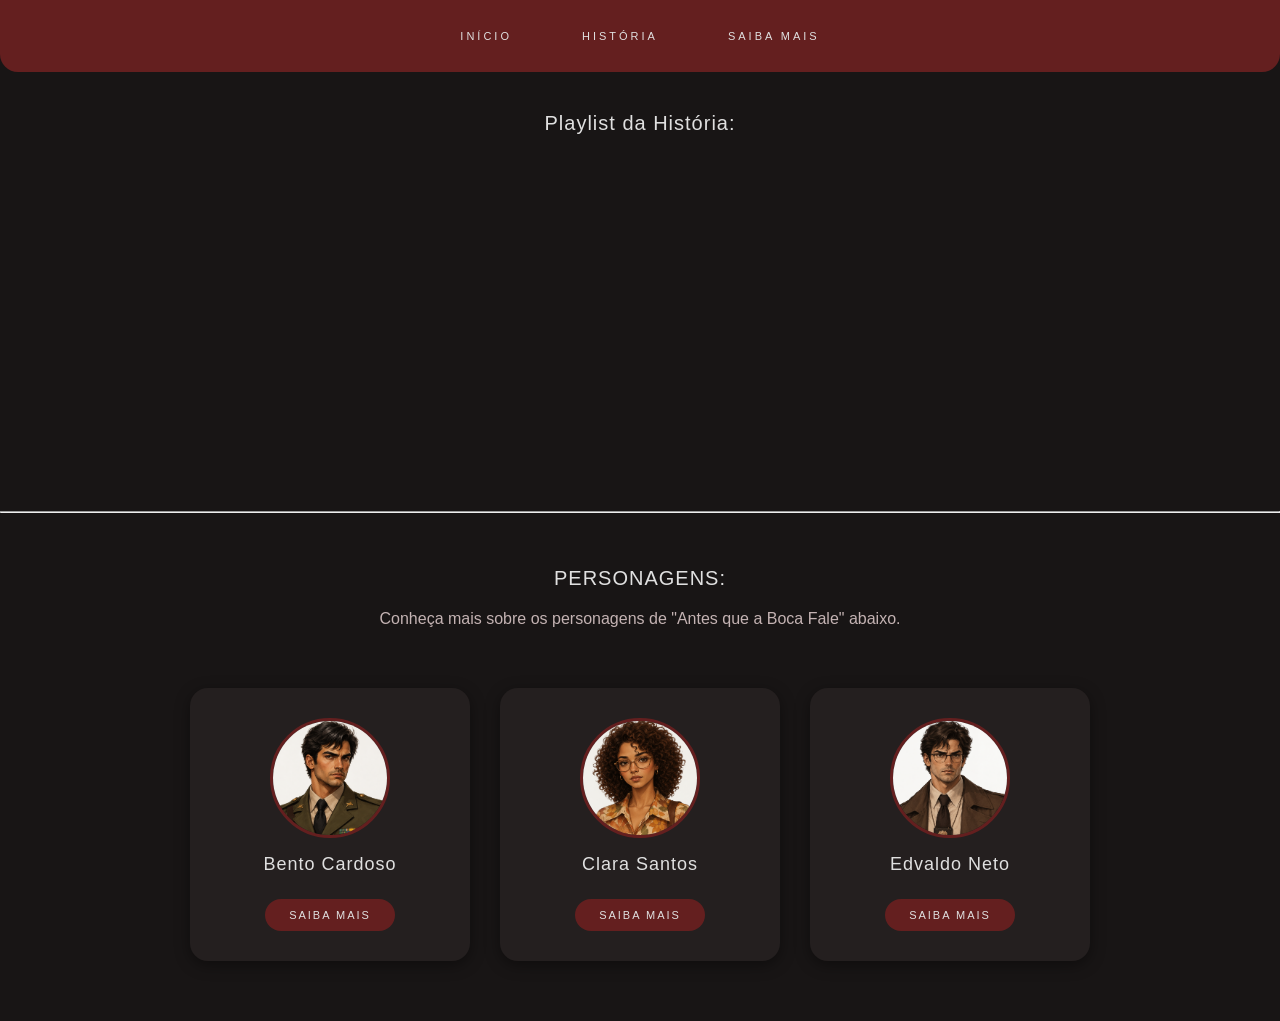
==== index.html @ 031d1386 "pagina inicial e personagens" ====
<!DOCTYPE html>
<html lang="pt-br">

<head>
    <meta charset="UTF-8">
    <meta name="viewport" content="width=device-width, initial-scale=1.0">
    <title>Literatura Digital</title>
    <link rel="stylesheet" href="style.css">
</head>

<body>

    <header class="cabecalho">
        <nav>
            <ul class="menu">
                <li><a class="botao-nav" href="#">Início</a></li>
                <li><a class="botao-nav" href="#">História</a></li>
                <li><a class="botao-nav" href="saiba-mais">Saiba Mais</a></li>
            </ul>
        </nav>
    </header>

    <main class="playlist">
        <h1>Playlist da História:</h1>
        <iframe data-testid="embed-iframe" style="border-radius:12px"
            src="https://open.spotify.com/embed/playlist/1zv61Zt51IT7pCYoa7rVtX?utm_source=generator&si=7d6cbf060c034e33"
            width="100%" height="352" frameBorder="0" allowfullscreen=""
            allow="autoplay; clipboard-write; encrypted-media; fullscreen; picture-in-picture" loading="lazy"></iframe>
    </main>

    <hr>
    <br>
    <br>
        <br>
        <h1>PERSONAGENS: </h1>
        <p class="subtitulo">Conheça mais sobre os personagens de "Antes que a Boca Fale" abaixo.</p>
        <div class="container-cards">


            <!-- CARD 1 -->
            <div class="card-personagem">
                <img src="imagens/bento-foto.png" alt="Bento" class="foto-personagem">
                <h2>Bento Cardoso</h2>
                <a href="#detalhes-p2" class="botao-expande">Saiba Mais</a>
            </div>

            <div id="detalhes-p2" class="modal-sobreposicao">
                <div class="modal-conteudo">
                    <a href="#" class="botao-fechar">&times;</a>
                    <img src="imagens/bento-foto.png" alt="Bento" class="foto-modal">
                    <h3>Bento Cardoso - PRINCIPAL SUSPEITO</h3>
                    <p>Detalhes e história do segundo personagem aqui.</p>
                </div>
            </div>

            <!-- CARD 2 -->
            <div class="card-personagem">
                <img src="imagens/clara.png" alt="Clara" class="foto-personagem">
                <h2>Clara Santos</h2>
                <a href="#detalhes-p1" class="botao-expande">Saiba Mais</a>
            </div>

            <div id="detalhes-p1" class="modal-sobreposicao">
                <div class="modal-conteudo">
                    <a href="#" class="botao-fechar">&times;</a>
                    <img src="imagens/clara.png" alt="Clara" class="foto-modal">
                    <h3>Clara Santos - DESAPARECIDA</h3>
                    <p>Detalhes e história do primeiro personagem aqui.</p>
                </div>
            </div>

            <!-- CARD 3 -->
            <div class="card-personagem">
                <img src="imagens/edvaldo.png" alt="Edvaldo" class="foto-personagem">
                <h2>Edvaldo Neto</h2>
                <a href="#detalhes-p3" class="botao-expande">Saiba Mais</a>
            </div>

            <div id="detalhes-p3" class="modal-sobreposicao">
                <div class="modal-conteudo">
                    <a href="#" class="botao-fechar">&times;</a>
                    <img src="imagens/edvaldo.png" alt="Edvaldo" class="foto-modal">
                    <h3>Edvaldo Neto - INVESTIGADOR</h3>
                    <p>Detalhes e história do terceiro personagem aqui.</p>
                </div>
            </div>

        </div>
  





</body>

</html>
---- style.css ----
html{
    scroll-behavior: smooth;
}



* {
    margin: 0;
    padding: 0;
    box-sizing: border-box;
}

body {
    background-color: #181515;
    font-family: Arial, sans-serif;
}

.cabecalho {
    background-color: #641f1f;
    padding: 20px;
    display: flex;
    justify-content: center;
    border-bottom-left-radius: 18px;
    border-bottom-right-radius: 18px;
}

.menu {
    display: flex;
    list-style: none;
    padding: 0;
    margin: 0;
    gap: 20px;
}

.botao-nav {
    font-family: -apple-system, BlinkMacSystemFont, "Segoe UI", Roboto, Helvetica, Arial, sans-serif;
    text-transform: uppercase;
    font-size: 11px;
    font-weight: 400;
    letter-spacing: 3px;
    display: inline-block;
    color: #e0e0e0;
    text-decoration: none;
    padding: 10px 25px;
    background: none;
    transition: color 0.3s ease;
}

.botao-nav:hover {
    color: #c4b3b3;
}

.playlist {
    width: 100%;
    max-width: 800px;
    margin: 40px auto 0 auto;
    text-align: center;
    padding: 0 20px;
}

h1 {
    color: #e0e0e0;
    font-family: -apple-system, BlinkMacSystemFont, "Segoe UI", Roboto, sans-serif;
    font-size: 20px;
    margin-bottom: 20px;
    font-weight: 400;
    letter-spacing: 1px;
    text-align: center;
}

.container-cards {
    display: flex;
    justify-content: center;
    align-items: center;
    flex-wrap: wrap;
    gap: 30px;
    padding: 60px 20px;
    width: 100%;
    max-width: 1200px;
    margin: 0 auto;
}

.card-personagem {
    background-color: #241f1f;
    width: 100%;
    max-width: 280px;
    border-radius: 18px;
    padding: 30px 20px;
    display: flex;
    flex-direction: column;
    align-items: center;
    box-shadow: 0 4px 15px rgba(0, 0, 0, 0.4);
}

.foto-personagem {
    width: 120px;
    height: 120px;
    border-radius: 50%;
    object-fit: cover;
    border: 3px solid #641f1f;
    margin-bottom: 16px;
}

.card-personagem h2 {
    color: #e0e0e0;
    font-family: -apple-system, BlinkMacSystemFont, "Segoe UI", Roboto, sans-serif;
    font-size: 18px;
    font-weight: 500;
    letter-spacing: 1px;
    margin-bottom: 24px;
}

.botao-expande {
    font-family: -apple-system, BlinkMacSystemFont, "Segoe UI", Roboto, sans-serif;
    text-transform: uppercase;
    text-decoration: none;
    font-size: 11px;
    font-weight: 400;
    letter-spacing: 2px;
    color: #e0e0e0;
    background-color: #641f1f;
    padding: 10px 24px;
    border-radius: 30px;
    transition: background-color 0.3s ease, color 0.3s ease;
}

.botao-expande:hover {
    background-color: #c4b3b3;
    color: #181515;
}

.modal-sobreposicao {
    position: fixed;
    top: 0;
    left: 0;
    width: 100vw;
    height: 100vh;
    background-color: rgba(0, 0, 0, 0.8);
    display: flex;
    justify-content: center;
    align-items: center;
    z-index: 999;
    opacity: 0;
    pointer-events: none;
    transition: opacity 0.4s ease;
}

.modal-sobreposicao:target {
    opacity: 1;
    pointer-events: auto;
}

.modal-conteudo {
    background-color: rgba(36, 31, 31, 0.95);
    width: 90%;
    max-width: 600px;
    padding: 40px;
    border-radius: 18px;
    border: 1px solid rgba(100, 31, 31, 0.5);
    position: relative;
    text-align: center;
    box-shadow: 0 10px 30px rgba(0, 0, 0, 0.6);
    transform: scale(0.8);
    transition: transform 0.4s cubic-bezier(0.175, 0.885, 0.32, 1.275);
}

.modal-sobreposicao:target .modal-conteudo {
    transform: scale(1);
}

.botao-fechar {
    position: absolute;
    top: 15px;
    right: 20px;
    color: #c4b3b3;
    text-decoration: none;
    font-size: 28px;
    transition: color 0.3s ease;
}

.botao-fechar:hover {
    color: #641f1f;
}

.foto-modal {
    width: 140px;
    height: 140px;
    border-radius: 50%;
    object-fit: cover;
    border: 3px solid #641f1f;
    margin-bottom: 20px;
}

.modal-conteudo h3 {
    color: #e0e0e0;
    font-family: -apple-system, BlinkMacSystemFont, "Segoe UI", Roboto, sans-serif;
    font-size: 22px;
    font-weight: 500;
    letter-spacing: 1px;
    margin-bottom: 20px;
}

.modal-conteudo p {
    color: #c4b3b3;
    font-family: -apple-system, BlinkMacSystemFont, "Segoe UI", Roboto, sans-serif;
    font-size: 14px;
    line-height: 1.7;
    text-align: justify;
}

.subtitulo{
    text-align: center;
    color: #c4b3b3;
    font-family:  -apple-system, BlinkMacSystemFont, "Segoe UI", Roboto, sans-serif;
}
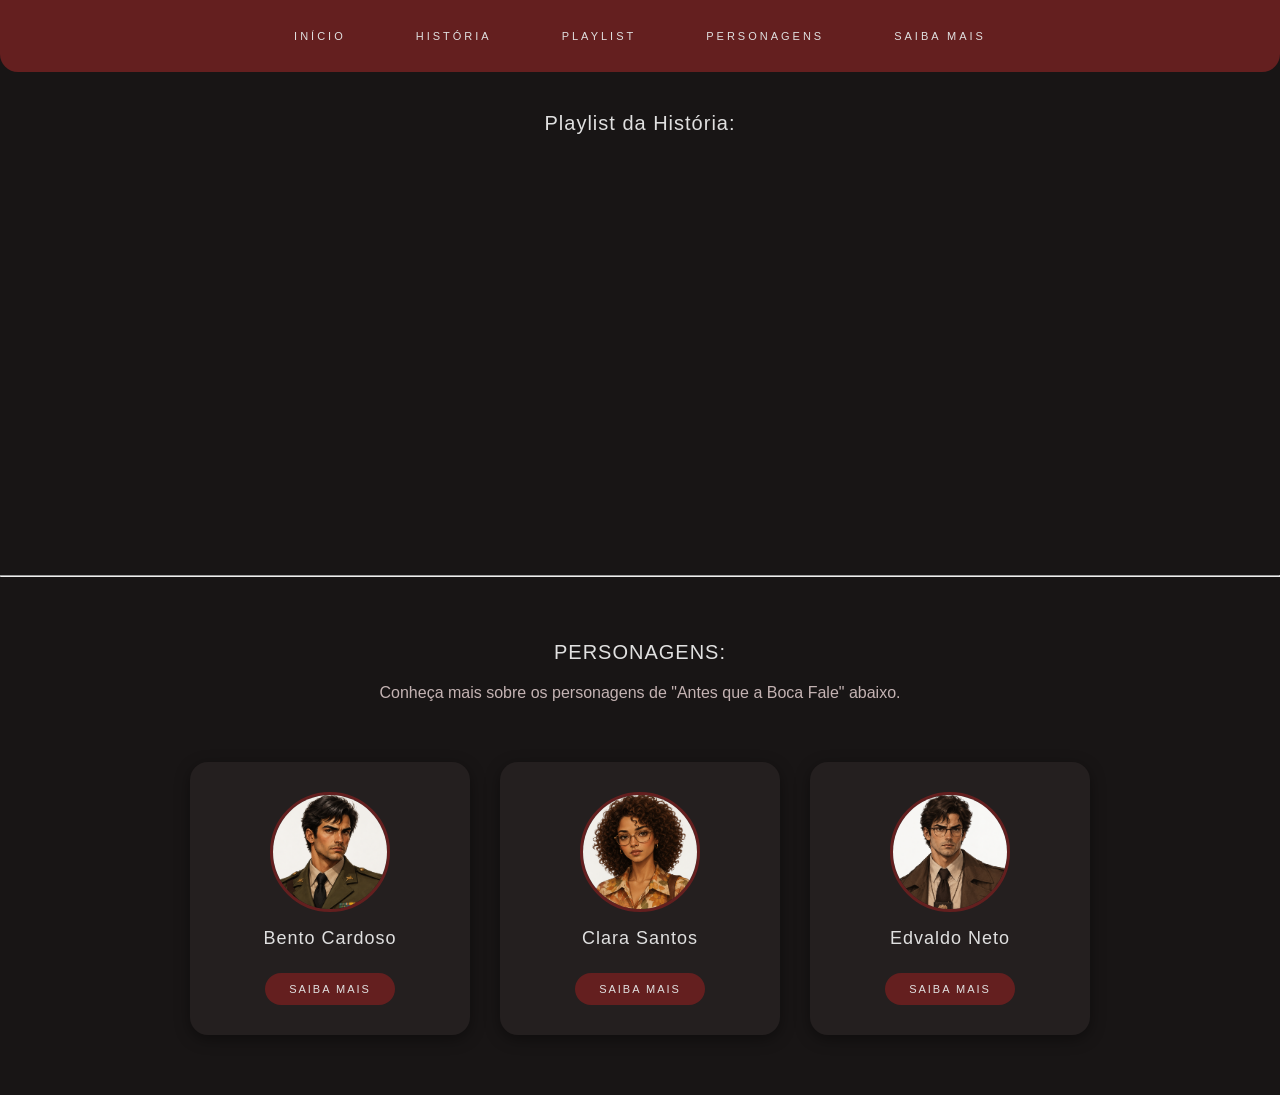
==== commit 45d1840f: "ajustes de imagens, descrições e css" ====
--- a/index.html
+++ b/index.html
@@ -5,7 +5,8 @@
     <meta charset="UTF-8">
     <meta name="viewport" content="width=device-width, initial-scale=1.0">
     <title>Literatura Digital</title>
-    <link rel="stylesheet" href="style.css">
+    <link rel="stylesheet" href="css/index.css">
+    <link rel="icon" type="image/png" sizes="32x32" href="imagens/logo.png">
 </head>
 
 <body>
@@ -14,24 +15,27 @@
         <nav>
             <ul class="menu">
                 <li><a class="botao-nav" href="#">Início</a></li>
-                <li><a class="botao-nav" href="#">História</a></li>
-                <li><a class="botao-nav" href="saiba-mais">Saiba Mais</a></li>
+                <li><a class="botao-nav" href="historia.html">História</a></li>
+                <li><a class="botao-nav" href="#playlist">playlist</a></li>
+                <li><a class="botao-nav" href="#personagens">personagens</a></li>
+                <li><a class="botao-nav" href="#">Saiba Mais</a></li>
             </ul>
         </nav>
     </header>
 
-    <main class="playlist">
-        <h1>Playlist da História:</h1>
-        <iframe data-testid="embed-iframe" style="border-radius:12px"
-            src="https://open.spotify.com/embed/playlist/1zv61Zt51IT7pCYoa7rVtX?utm_source=generator&si=7d6cbf060c034e33"
-            width="100%" height="352" frameBorder="0" allowfullscreen=""
-            allow="autoplay; clipboard-write; encrypted-media; fullscreen; picture-in-picture" loading="lazy"></iframe>
-    </main>
+    <div class="playlist-info" id="playlist">
+        <main class="playlist">
+            <h1>Playlist da História:</h1>
+            <iframe data-testid="embed-iframe" style="border-radius:12px"
+                src="https://open.spotify.com/embed/playlist/1zv61Zt51IT7pCYoa7rVtX?utm_source=generator&si=7d6cbf060c034e33"
+                width="100%" height="352" frameBorder="0" allowfullscreen=""
+                allow="autoplay; clipboard-write; encrypted-media; fullscreen; picture-in-picture"
+                loading="lazy"></iframe>
+        </main>
+    </div>
 
     <hr>
-    <br>
-    <br>
-        <br>
+    <div class="info-perso" id="personagens">
         <h1>PERSONAGENS: </h1>
         <p class="subtitulo">Conheça mais sobre os personagens de "Antes que a Boca Fale" abaixo.</p>
         <div class="container-cards">
@@ -49,7 +53,11 @@
                     <a href="#" class="botao-fechar">&times;</a>
                     <img src="imagens/bento-foto.png" alt="Bento" class="foto-modal">
                     <h3>Bento Cardoso - PRINCIPAL SUSPEITO</h3>
-                    <p>Detalhes e história do segundo personagem aqui.</p>
+                    <p>Oficial do Exército vindo de uma família influente, Bento esconde um comportamento possessivo e
+                        manipulador por trás da imagem de rapaz cortês. Incapaz de aceitar a rejeição e temendo ter sua
+                        reputação destruída no batalhão, ele se aproveita do clima de impunidade e autoritarismo da
+                        época
+                        para silenciar Clara. Encarna o machismo e o abuso de poder institucional.</p>
                 </div>
             </div>
 
@@ -65,7 +73,12 @@
                     <a href="#" class="botao-fechar">&times;</a>
                     <img src="imagens/clara.png" alt="Clara" class="foto-modal">
                     <h3>Clara Santos - DESAPARECIDA</h3>
-                    <p>Detalhes e história do primeiro personagem aqui.</p>
+                    <p>Jovem de 21 anos, natural de Florianópolis, Clara representa a busca por autonomia em meio à
+                        opressão
+                        dos Anos de Chumbo. Ao tentar romper um relacionamento sufocante e impor seus limites, torna-se
+                        vítima do próprio ex-namorado. Sua trajetória reflete as marcas do trauma, a força da
+                        resistência e
+                        o apagamento vivenciado por tantas pessoas durante a ditadura militar.</p>
                 </div>
             </div>
 
@@ -81,12 +94,19 @@
                     <a href="#" class="botao-fechar">&times;</a>
                     <img src="imagens/edvaldo.png" alt="Edvaldo" class="foto-modal">
                     <h3>Edvaldo Neto - INVESTIGADOR</h3>
-                    <p>Detalhes e história do terceiro personagem aqui.</p>
+                    <p>Investigador encarregado do caso em 1974, Neto é um policial obstinado que busca a verdade sobre
+                        o
+                        sumiço de Clara. Preso entre o dever profissional e a paranoia constante de cruzar o caminho de
+                        órgãos como o DOPS, sua investigação expõe a impotência da justiça comum frente à farda e o medo
+                        que
+                        ditava as regras daquele período.</p>
                 </div>
             </div>
 
         </div>
-  
+
+    </div>
+
 
 
 
--- a/css/index.css
+++ b/css/index.css
@@ -0,0 +1,221 @@
+html{
+    scroll-behavior: smooth;
+}
+
+
+
+* {
+    margin: 0;
+    padding: 0;
+    box-sizing: border-box;
+}
+
+body {
+    background-color: #181515;
+    font-family: Arial, sans-serif;
+}
+
+.cabecalho {
+    background-color: #641f1f;
+    padding: 20px;
+    display: flex;
+    justify-content: center;
+    border-bottom-left-radius: 18px;
+    border-bottom-right-radius: 18px;
+}
+
+.menu {
+    display: flex;
+    list-style: none;
+    padding: 0;
+    margin: 0;
+    gap: 20px;
+}
+
+.botao-nav {
+    font-family: -apple-system, BlinkMacSystemFont, "Segoe UI", Roboto, Helvetica, Arial, sans-serif;
+    text-transform: uppercase;
+    font-size: 11px;
+    font-weight: 400;
+    letter-spacing: 3px;
+    display: inline-block;
+    color: #e0e0e0;
+    text-decoration: none;
+    padding: 10px 25px;
+    background: none;
+    transition: color 0.3s ease;
+}
+
+.botao-nav:hover {
+    color: #c4b3b3;
+}
+.playlist-info{
+    margin-bottom: 5%;
+}
+.playlist {
+    width: 100%;
+    max-width: 800px;
+    margin: 40px auto 0 auto;
+    text-align: center;
+    padding: 0 20px;
+}
+
+.info-perso {
+    margin-top: 5%;
+}
+
+h1 {
+    color: #e0e0e0;
+    font-family: -apple-system, BlinkMacSystemFont, "Segoe UI", Roboto, sans-serif;
+    font-size: 20px;
+    margin-bottom: 20px;
+    font-weight: 400;
+    letter-spacing: 1px;
+    text-align: center;
+}
+
+.container-cards {
+    display: flex;
+    justify-content: center;
+    align-items: center;
+    flex-wrap: wrap;
+    gap: 30px;
+    padding: 60px 20px;
+    width: 100%;
+    max-width: 1200px;
+    margin: 0 auto;
+}
+
+.card-personagem {
+    background-color: #241f1f;
+    width: 100%;
+    max-width: 280px;
+    border-radius: 18px;
+    padding: 30px 20px;
+    display: flex;
+    flex-direction: column;
+    align-items: center;
+    box-shadow: 0 4px 15px rgba(0, 0, 0, 0.4);
+}
+
+.foto-personagem {
+    width: 120px;
+    height: 120px;
+    border-radius: 50%;
+    object-fit: cover;
+    border: 3px solid #641f1f;
+    margin-bottom: 16px;
+}
+
+.card-personagem h2 {
+    color: #e0e0e0;
+    font-family: -apple-system, BlinkMacSystemFont, "Segoe UI", Roboto, sans-serif;
+    font-size: 18px;
+    font-weight: 500;
+    letter-spacing: 1px;
+    margin-bottom: 24px;
+}
+
+.botao-expande {
+    font-family: -apple-system, BlinkMacSystemFont, "Segoe UI", Roboto, sans-serif;
+    text-transform: uppercase;
+    text-decoration: none;
+    font-size: 11px;
+    font-weight: 400;
+    letter-spacing: 2px;
+    color: #e0e0e0;
+    background-color: #641f1f;
+    padding: 10px 24px;
+    border-radius: 30px;
+    transition: background-color 0.3s ease, color 0.3s ease;
+}
+
+.botao-expande:hover {
+    background-color: #c4b3b3;
+    color: #181515;
+}
+
+.modal-sobreposicao {
+    position: fixed;
+    top: 0;
+    left: 0;
+    width: 100vw;
+    height: 100vh;
+    background-color: rgba(0, 0, 0, 0.8);
+    display: flex;
+    justify-content: center;
+    align-items: center;
+    z-index: 999;
+    opacity: 0;
+    pointer-events: none;
+    transition: opacity 0.4s ease;
+}
+
+.modal-sobreposicao:target {
+    opacity: 1;
+    pointer-events: auto;
+}
+
+.modal-conteudo {
+    background-color: rgba(36, 31, 31, 0.95);
+    width: 90%;
+    max-width: 600px;
+    padding: 40px;
+    border-radius: 18px;
+    border: 1px solid rgba(100, 31, 31, 0.5);
+    position: relative;
+    text-align: center;
+    box-shadow: 0 10px 30px rgba(0, 0, 0, 0.6);
+    transform: scale(0.8);
+    transition: transform 0.4s cubic-bezier(0.175, 0.885, 0.32, 1.275);
+}
+
+.modal-sobreposicao:target .modal-conteudo {
+    transform: scale(1);
+}
+
+.botao-fechar {
+    position: absolute;
+    top: 15px;
+    right: 20px;
+    color: #c4b3b3;
+    text-decoration: none;
+    font-size: 28px;
+    transition: color 0.3s ease;
+}
+
+.botao-fechar:hover {
+    color: #641f1f;
+}
+
+.foto-modal {
+    width: 140px;
+    height: 140px;
+    border-radius: 50%;
+    object-fit: cover;
+    border: 3px solid #641f1f;
+    margin-bottom: 20px;
+}
+
+.modal-conteudo h3 {
+    color: #e0e0e0;
+    font-family: -apple-system, BlinkMacSystemFont, "Segoe UI", Roboto, sans-serif;
+    font-size: 22px;
+    font-weight: 500;
+    letter-spacing: 1px;
+    margin-bottom: 20px;
+}
+
+.modal-conteudo p {
+    color: #c4b3b3;
+    font-family: -apple-system, BlinkMacSystemFont, "Segoe UI", Roboto, sans-serif;
+    font-size: 14px;
+    line-height: 1.7;
+    text-align: justify;
+}
+
+.subtitulo{
+    text-align: center;
+    color: #c4b3b3;
+    font-family:  -apple-system, BlinkMacSystemFont, "Segoe UI", Roboto, sans-serif;
+}
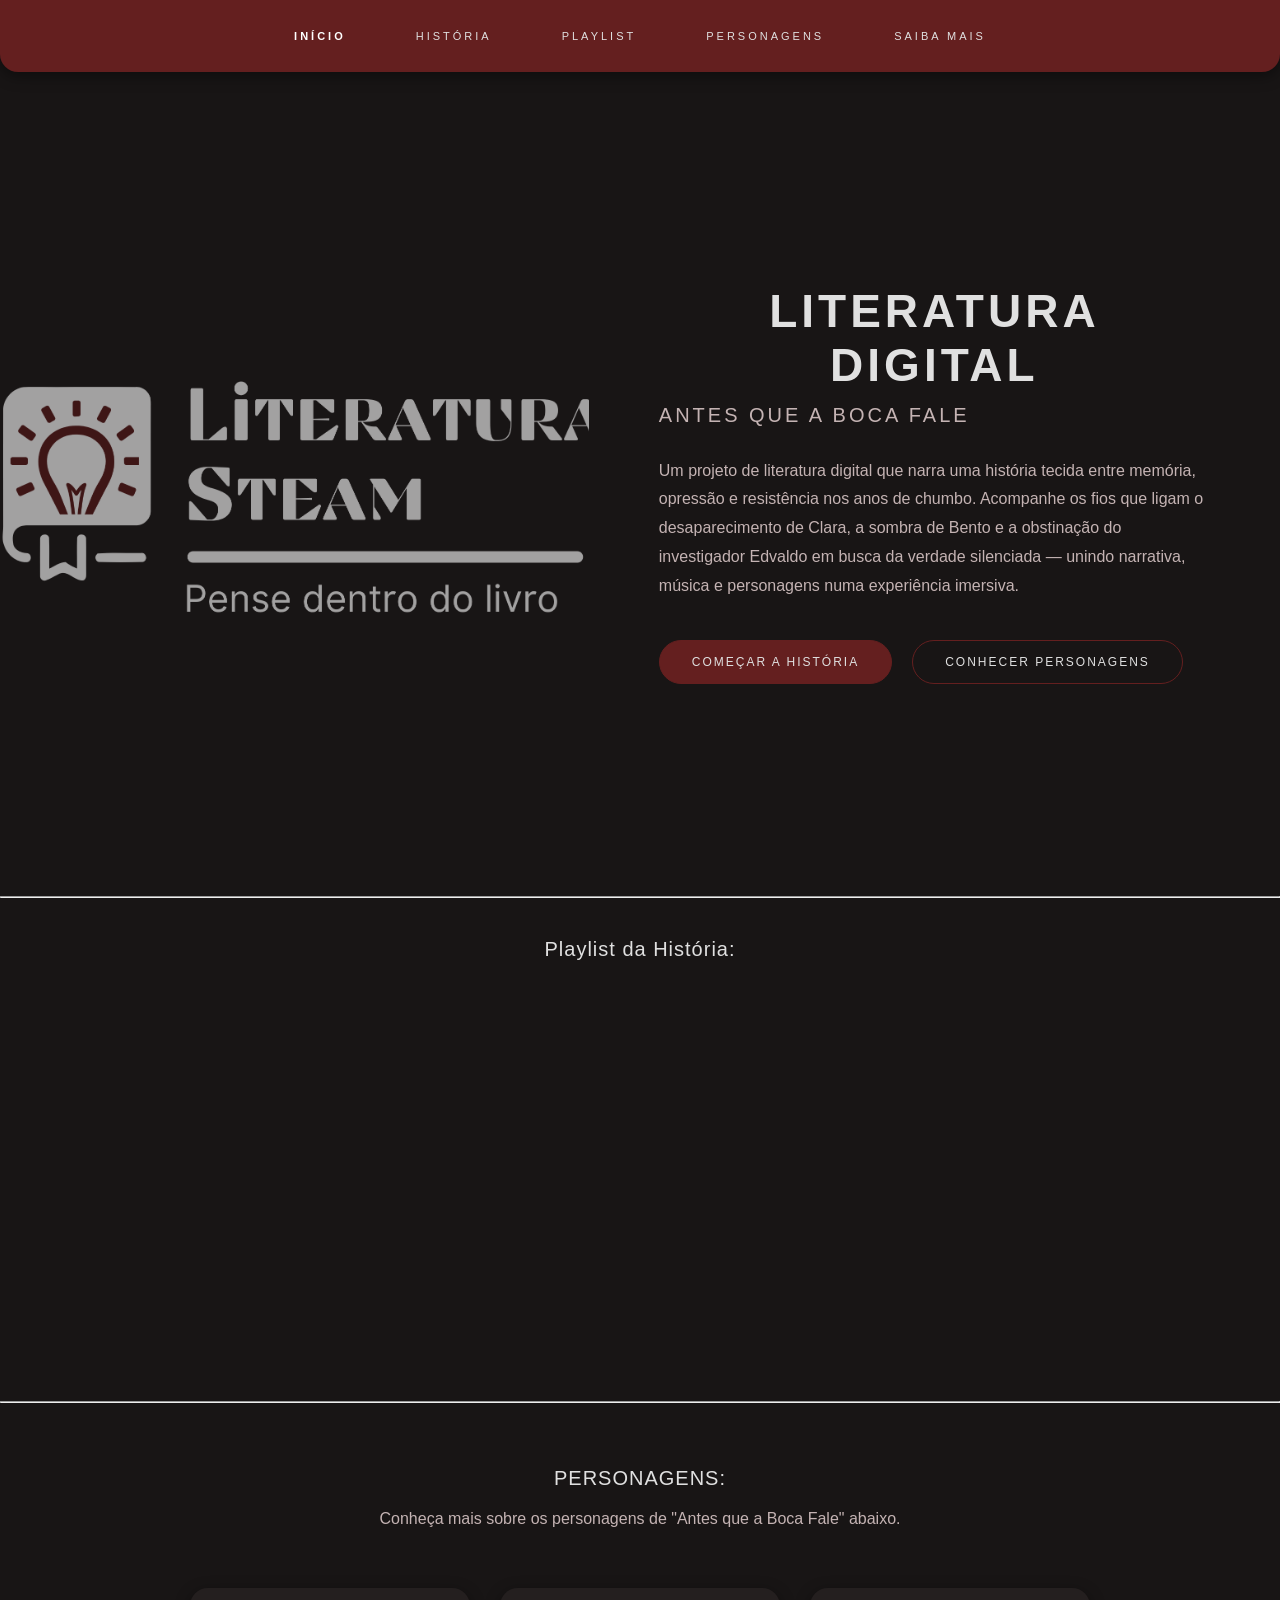
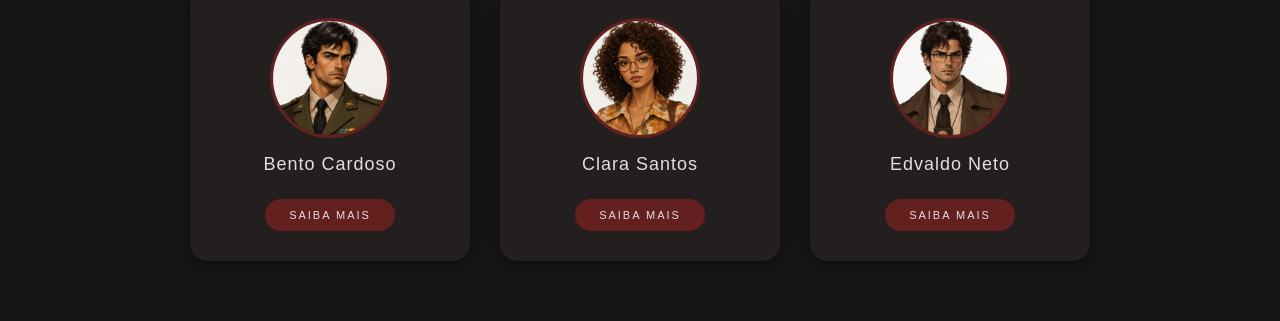
==== commit 6f649688: "adição da seção hero" ====
--- a/index.html
+++ b/index.html
@@ -14,14 +14,38 @@
     <header class="cabecalho">
         <nav>
             <ul class="menu">
-                <li><a class="botao-nav" href="#">Início</a></li>
+                <li><a class="botao-nav ativo" href="index.html">Início</a></li>
                 <li><a class="botao-nav" href="historia.html">História</a></li>
                 <li><a class="botao-nav" href="#playlist">playlist</a></li>
                 <li><a class="botao-nav" href="#personagens">personagens</a></li>
-                <li><a class="botao-nav" href="#">Saiba Mais</a></li>
+                <li><a class="botao-nav" href="saiba-mais.html">Saiba Mais</a></li>
             </ul>
         </nav>
     </header>
+
+    <!-- SEÇÃO HERO / PORTADA -->
+    <section class="hero">
+        <div class="hero-visual">
+            <img src="imagens/logo-hero1.png" alt="Logo Literatura Digital" class="hero-fundo">
+        </div>
+        <div class="hero-conteudo">
+            <h1 class="hero-titulo">Literatura Digital</h1>
+            <p class="hero-subtitulo">Antes que a Boca Fale</p>
+            <p class="hero-sinopse">
+                Um projeto de literatura digital que narra uma história tecida entre memória,
+                opressão e resistência nos anos de chumbo. Acompanhe os fios que ligam o
+                desaparecimento de Clara, a sombra de Bento e a obstinação do investigador
+                Edvaldo em busca da verdade silenciada — unindo narrativa, música e personagens
+                numa experiência imersiva.
+            </p>
+            <div class="hero-botoes">
+                <a href="historia.html" class="botao-cta">Começar a história</a>
+                <a href="#personagens" class="botao-cta secundario">Conhecer personagens</a>
+            </div>
+        </div>
+    </section>
+
+    <hr>
 
     <div class="playlist-info" id="playlist">
         <main class="playlist">
--- a/css/index.css
+++ b/css/index.css
@@ -22,6 +22,156 @@
     justify-content: center;
     border-bottom-left-radius: 18px;
     border-bottom-right-radius: 18px;
+    position: sticky;
+    top: 0;
+    z-index: 1000;
+    box-shadow: 0 4px 15px rgba(0, 0, 0, 0.4);
+}
+
+.botao-nav.ativo {
+    color: #ffffff;
+    font-weight: 700;
+}
+
+/* ===== SEÇÃO HERO / PORTADA ===== */
+.hero {
+    display: flex;
+    align-items: stretch;
+    min-height: calc(100vh - 76px);
+    /* background:
+        radial-gradient(circle at 15% 20%, rgba(76, 24, 24, 0.4), transparent 55%),
+        radial-gradient(circle at 90% 85%, rgba(76, 24, 24, 0.28), transparent 50%),
+        linear-gradient(180deg, #181515 0%, #3a1a1a 100%); */
+}
+
+/* Coluna visual (esquerda) */
+.hero-visual {
+    position: relative;
+    flex: 0 0 46%;
+    overflow: hidden;
+    display: flex;
+    justify-content: center;
+    align-items: center;
+}
+
+.hero-fundo {
+    position: absolute;
+    top: 0;
+    left: 0;
+    width: 100%;
+    height: 100%;
+    object-fit: cover;
+    opacity: 0.6;
+}
+
+/* Coluna de conteúdo (direita) */
+.hero-conteudo {
+    flex: 1;
+    display: flex;
+    flex-direction: column;
+    justify-content: center;
+    align-items: flex-start;
+    text-align: left;
+    padding: 90px 70px;
+}
+
+.hero-titulo {
+    color: #e0e0e0;
+    font-family: -apple-system, BlinkMacSystemFont, "Segoe UI", Roboto, sans-serif;
+    font-size: 46px;
+    font-weight: 700;
+    letter-spacing: 4px;
+    text-transform: uppercase;
+    margin-bottom: 12px;
+}
+
+.hero-subtitulo {
+    color: #c4b3b3;
+    font-family: -apple-system, BlinkMacSystemFont, "Segoe UI", Roboto, sans-serif;
+    font-size: 20px;
+    font-weight: 400;
+    letter-spacing: 3px;
+    text-transform: uppercase;
+    margin-bottom: 30px;
+}
+
+.hero-sinopse {
+    color: #c4b3b3;
+    font-family: -apple-system, BlinkMacSystemFont, "Segoe UI", Roboto, sans-serif;
+    font-size: 16px;
+    line-height: 1.8;
+    text-align: left;
+    max-width: 560px;
+    margin: 0 0 40px 0;
+}
+
+.hero-botoes {
+    display: flex;
+    justify-content: flex-start;
+    align-items: center;
+    flex-wrap: wrap;
+    gap: 20px;
+}
+
+.botao-cta {
+    font-family: -apple-system, BlinkMacSystemFont, "Segoe UI", Roboto, sans-serif;
+    text-transform: uppercase;
+    text-decoration: none;
+    font-size: 12px;
+    font-weight: 400;
+    letter-spacing: 2px;
+    color: #e0e0e0;
+    background-color: #641f1f;
+    padding: 14px 32px;
+    border-radius: 30px;
+    border: 1px solid #641f1f;
+    transition: background-color 0.3s ease, color 0.3s ease, border-color 0.3s ease;
+}
+
+.botao-cta:hover {
+    background-color: #c4b3b3;
+    color: #181515;
+    border-color: #c4b3b3;
+}
+
+.botao-cta.secundario {
+    background-color: transparent;
+    border-color: #641f1f;
+    color: #e0e0e0;
+}
+
+.botao-cta.secundario:hover {
+    background-color: #641f1f;
+    color: #e0e0e0;
+}
+/* ===== RESPONSIVO: EMPILAR COLUNAS EM TELAS MENORES ===== */
+@media (max-width: 900px) {
+    .hero {
+        flex-direction: column;
+        min-height: auto;
+    }
+
+    .hero-visual {
+        flex: 0 0 auto;
+        width: 100%;
+        height: 320px;
+    }
+
+    .hero-conteudo {
+        padding: 60px 28px;
+        text-align: left;
+        align-items: flex-start;
+    }
+}
+
+@media (max-width: 600px) {
+    .hero-titulo {
+        font-size: 34px;
+    }
+
+    .hero-subtitulo {
+        font-size: 17px;
+    }
 }
 
 .menu {
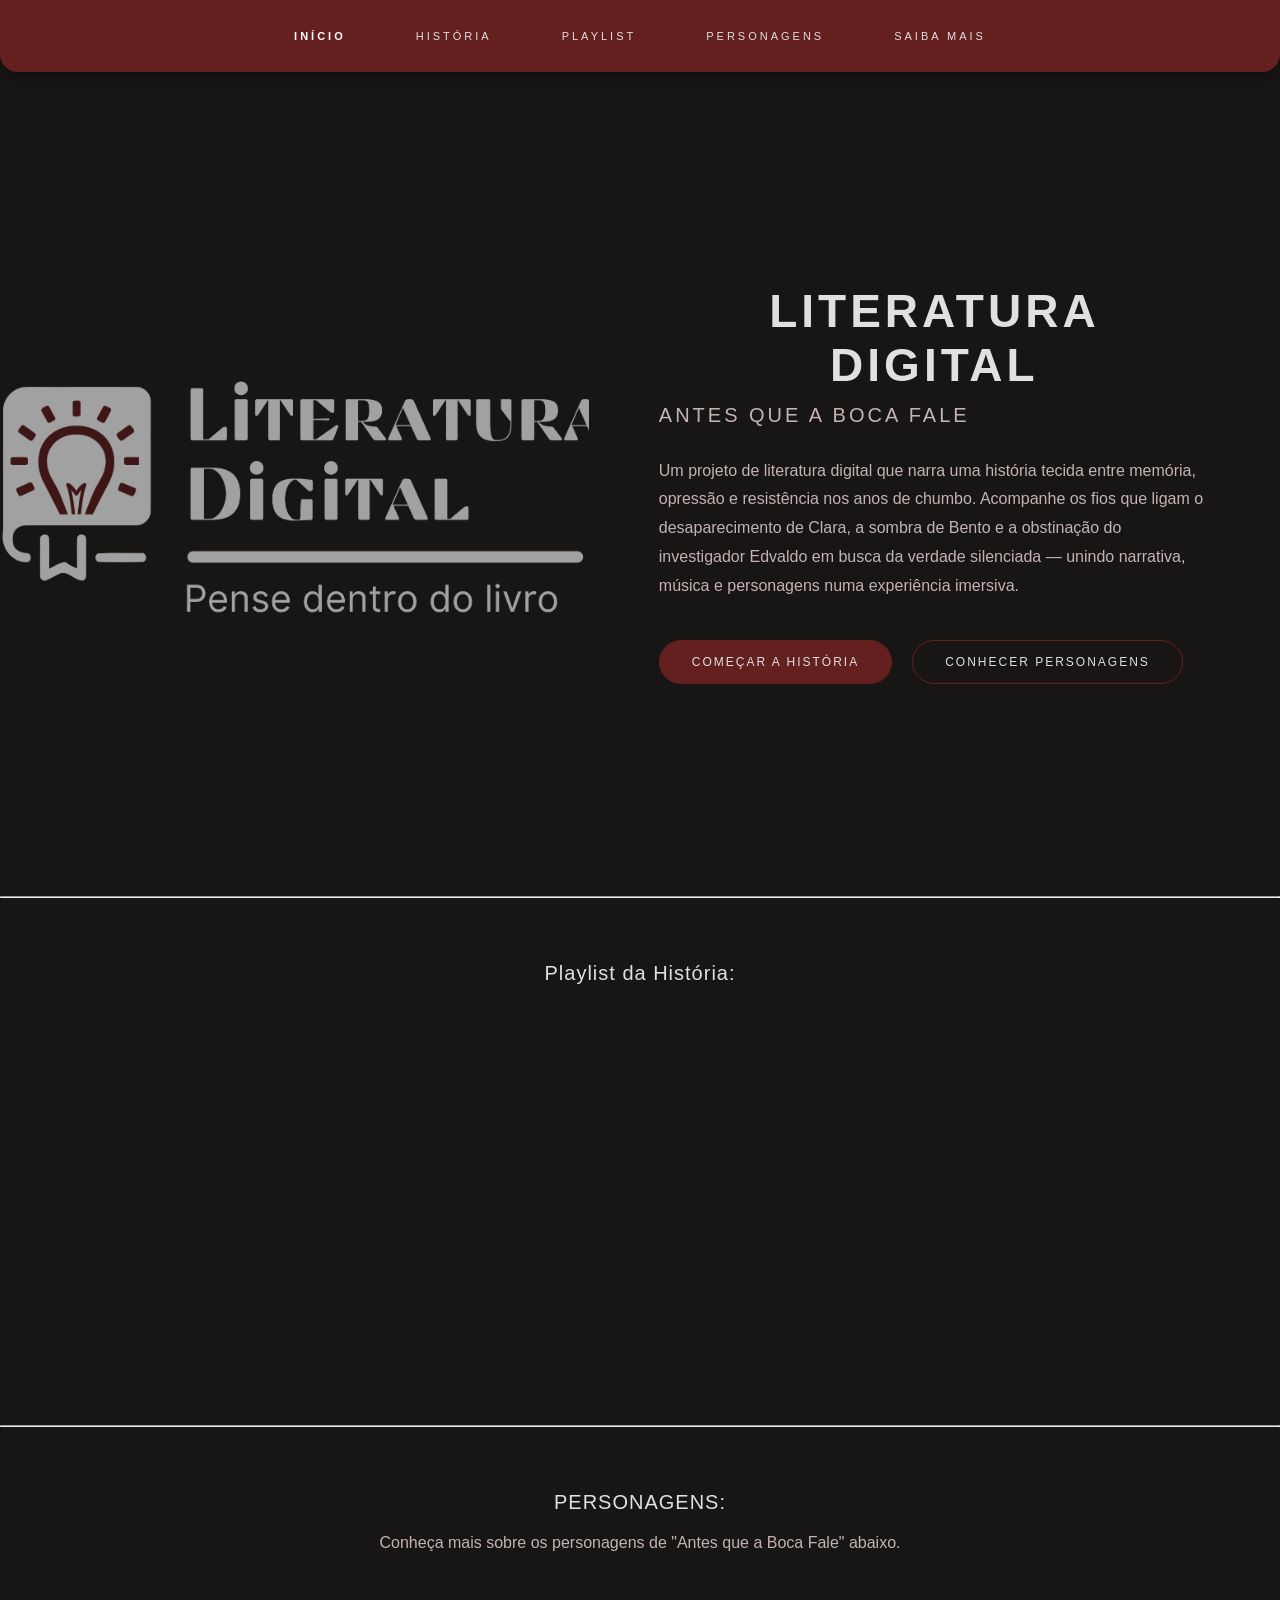
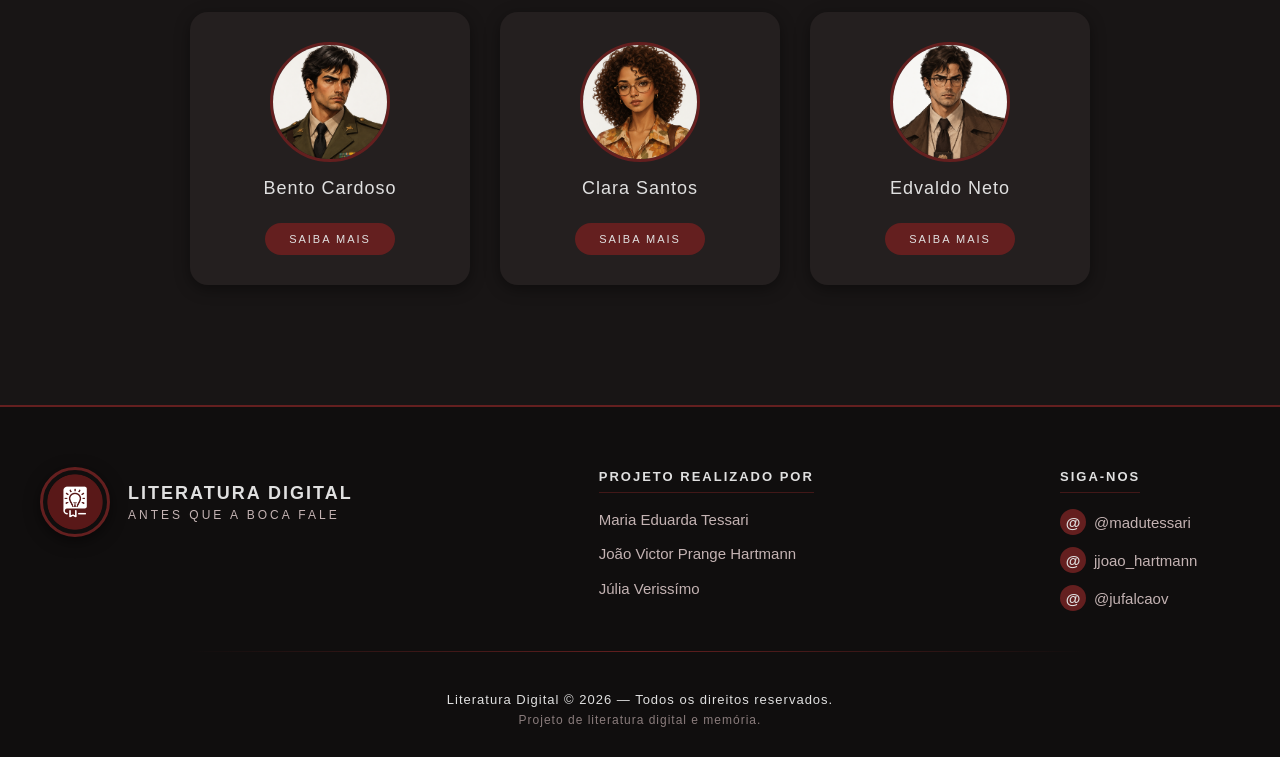
==== commit 31ae36e1: "adição do footer" ====
--- a/index.html
+++ b/index.html
@@ -133,7 +133,62 @@
 
 
 
+    <footer class="footer">
+        <div class="footer-grid">
 
+            <!-- Marca -->
+            <div class="footer-brand">
+                <img src="imagens/logo.png" alt="Logo Literatura Digital" class="footer-logo">
+                <div class="footer-brand-texto">
+                    <h2 class="footer-titulo">Literatura Digital</h2>
+                    <p class="footer-subtitulo">Antes que a Boca Fale</p>
+                </div>
+            </div>
+
+            <!-- Créditos / Autores -->
+            <div class="footer-secao footer-credits">
+                <h3 class="footer-titulo-secao">Projeto realizado por</h3>
+                <ul class="footer-lista">
+                    <li class="footer-item"><a href="#" class="footer-link">Maria Eduarda Tessari</a></li>
+                    <li class="footer-item"><a href="#" class="footer-link">João Victor Prange Hartmann</a></li>
+                    <li class="footer-item"><a href="#" class="footer-link">Júlia Verissímo</a></li>
+                </ul>
+            </div>
+
+            <!-- Instagram -->
+            <div class="footer-secao footer-social">
+                <h3 class="footer-titulo-secao">Siga-nos</h3>
+                <ul class="footer-lista">
+                    <li class="footer-item">
+                        <a href="https://instagram.com/madutessari" target="_blank" rel="noopener"
+                            class="footer-link footer-ig">
+                            <span class="footer-icone">@</span> @madutessari
+                        </a>
+                    </li>
+                    <li class="footer-item">
+                        <a href="https://instagram.com/jjoao_hartmann" target="_blank" rel="noopener"
+                            class="footer-link footer-ig">
+                            <span class="footer-icone">@</span> jjoao_hartmann
+                        </a>
+                    </li>
+                    <li class="footer-item">
+                        <a href="https://instagram.com/jufalcaov" target="_blank" rel="noopener"
+                            class="footer-link footer-ig">
+                            <span class="footer-icone">@</span> @jufalcaov
+                        </a>
+                    </li>
+                </ul>
+            </div>
+
+        </div>
+
+        <div class="footer-divisor"></div>
+
+        <div class="footer-base">
+            <p class="footer-copyright">Literatura Digital &copy; 2026 &mdash; Todos os direitos reservados.</p>
+            <p class="footer-nota">Projeto de literatura digital e memória.</p>
+        </div>
+    </footer>
 
 
 </body>
--- a/css/index.css
+++ b/css/index.css
@@ -200,6 +200,7 @@
     color: #c4b3b3;
 }
 .playlist-info{
+    margin-top: 5%;
     margin-bottom: 5%;
 }
 .playlist {
@@ -368,4 +369,162 @@
     text-align: center;
     color: #c4b3b3;
     font-family:  -apple-system, BlinkMacSystemFont, "Segoe UI", Roboto, sans-serif;
+}
+/* ===== FOOTER ===== */
+.footer {
+    background-color: #100e0e;
+    border-top: 2px solid #641f1f;
+    padding: 60px 40px 30px 40px;
+    margin-top: 60px;
+    color: #c4b3b3;
+    font-family: -apple-system, BlinkMacSystemFont, "Segoe UI", Roboto, sans-serif;
+}
+
+.footer-grid {
+    display: flex;
+    justify-content: space-between;
+    align-items: flex-start;
+    gap: 40px;
+    flex-wrap: wrap;
+    max-width: 1200px;
+    margin: 0 auto;
+}
+
+/* Marca */
+.footer-brand {
+    display: flex;
+    align-items: center;
+    gap: 18px;
+    min-width: 240px;
+}
+
+.footer-logo {
+    width: 70px;
+    height: 70px;
+    border-radius: 50%;
+    object-fit: cover;
+    border: 3px solid #641f1f;
+    box-shadow: 0 4px 15px rgba(0, 0, 0, 0.5);
+}
+
+.footer-titulo {
+    color: #e0e0e0;
+    font-size: 18px;
+    font-weight: 600;
+    letter-spacing: 2px;
+    text-transform: uppercase;
+    margin: 0 0 4px 0;
+}
+
+.footer-subtitulo {
+    color: #c4b3b3;
+    font-size: 12px;
+    letter-spacing: 3px;
+    text-transform: uppercase;
+    margin: 0;
+}
+
+/* Seções / colunas do footer */
+.footer-secao {
+    min-width: 180px;
+}
+
+.footer-titulo-secao {
+    color: #e0e0e0;
+    font-size: 13px;
+    font-weight: 600;
+    letter-spacing: 2px;
+    text-transform: uppercase;
+    margin: 0 0 16px 0;
+    padding-bottom: 8px;
+    border-bottom: 1px solid rgba(100, 31, 31, 0.6);
+    display: inline-block;
+}
+
+.footer-lista {
+    list-style: none;
+    padding: 0;
+    margin: 0;
+    display: flex;
+    flex-direction: column;
+    gap: 12px;
+}
+
+.footer-item {
+    line-height: 1.4;
+}
+
+.footer-link {
+    color: #c4b3b3;
+    text-decoration: none;
+    font-size: 15px;
+    transition: color 0.3s ease;
+}
+
+.footer-link:hover {
+    color: #641f1f;
+}
+
+/* Links de instagram com icone @ */
+.footer-ig {
+    display: inline-flex;
+    align-items: center;
+    gap: 8px;
+}
+
+.footer-icone {
+    display: inline-flex;
+    justify-content: center;
+    align-items: center;
+    width: 26px;
+    height: 26px;
+    border-radius: 50%;
+    background-color: #641f1f;
+    color: #e0e0e0;
+    font-size: 15px;
+    font-weight: 700;
+    transition: background-color 0.3s ease, color 0.3s ease;
+}
+
+.footer-ig:hover .footer-icone {
+    background-color: #c4b3b3;
+    color: #181515;
+}
+
+/* Divisor */
+.footer-divisor {
+    height: 1px;
+    width: 100%;
+    background: linear-gradient(90deg, transparent, #641f1f, transparent);
+    margin: 40px auto;
+    max-width: 900px;
+}
+
+/* Base / copyright */
+.footer-base {
+    text-align: center;
+    max-width: 1200px;
+    margin: 0 auto;
+}
+
+.footer-copyright {
+    color: #e0e0e0;
+    font-size: 13px;
+    letter-spacing: 1px;
+    margin: 0 0 6px 0;
+}
+
+.footer-nota {
+    color: #8a7c7c;
+    font-size: 12px;
+    letter-spacing: 1px;
+    margin: 0;
+}
+
+/* Responsivo: empilhar colunas do footer */
+@media (max-width: 760px) {
+    .footer-grid {
+        flex-direction: column;
+        gap: 32px;
+    }
 }
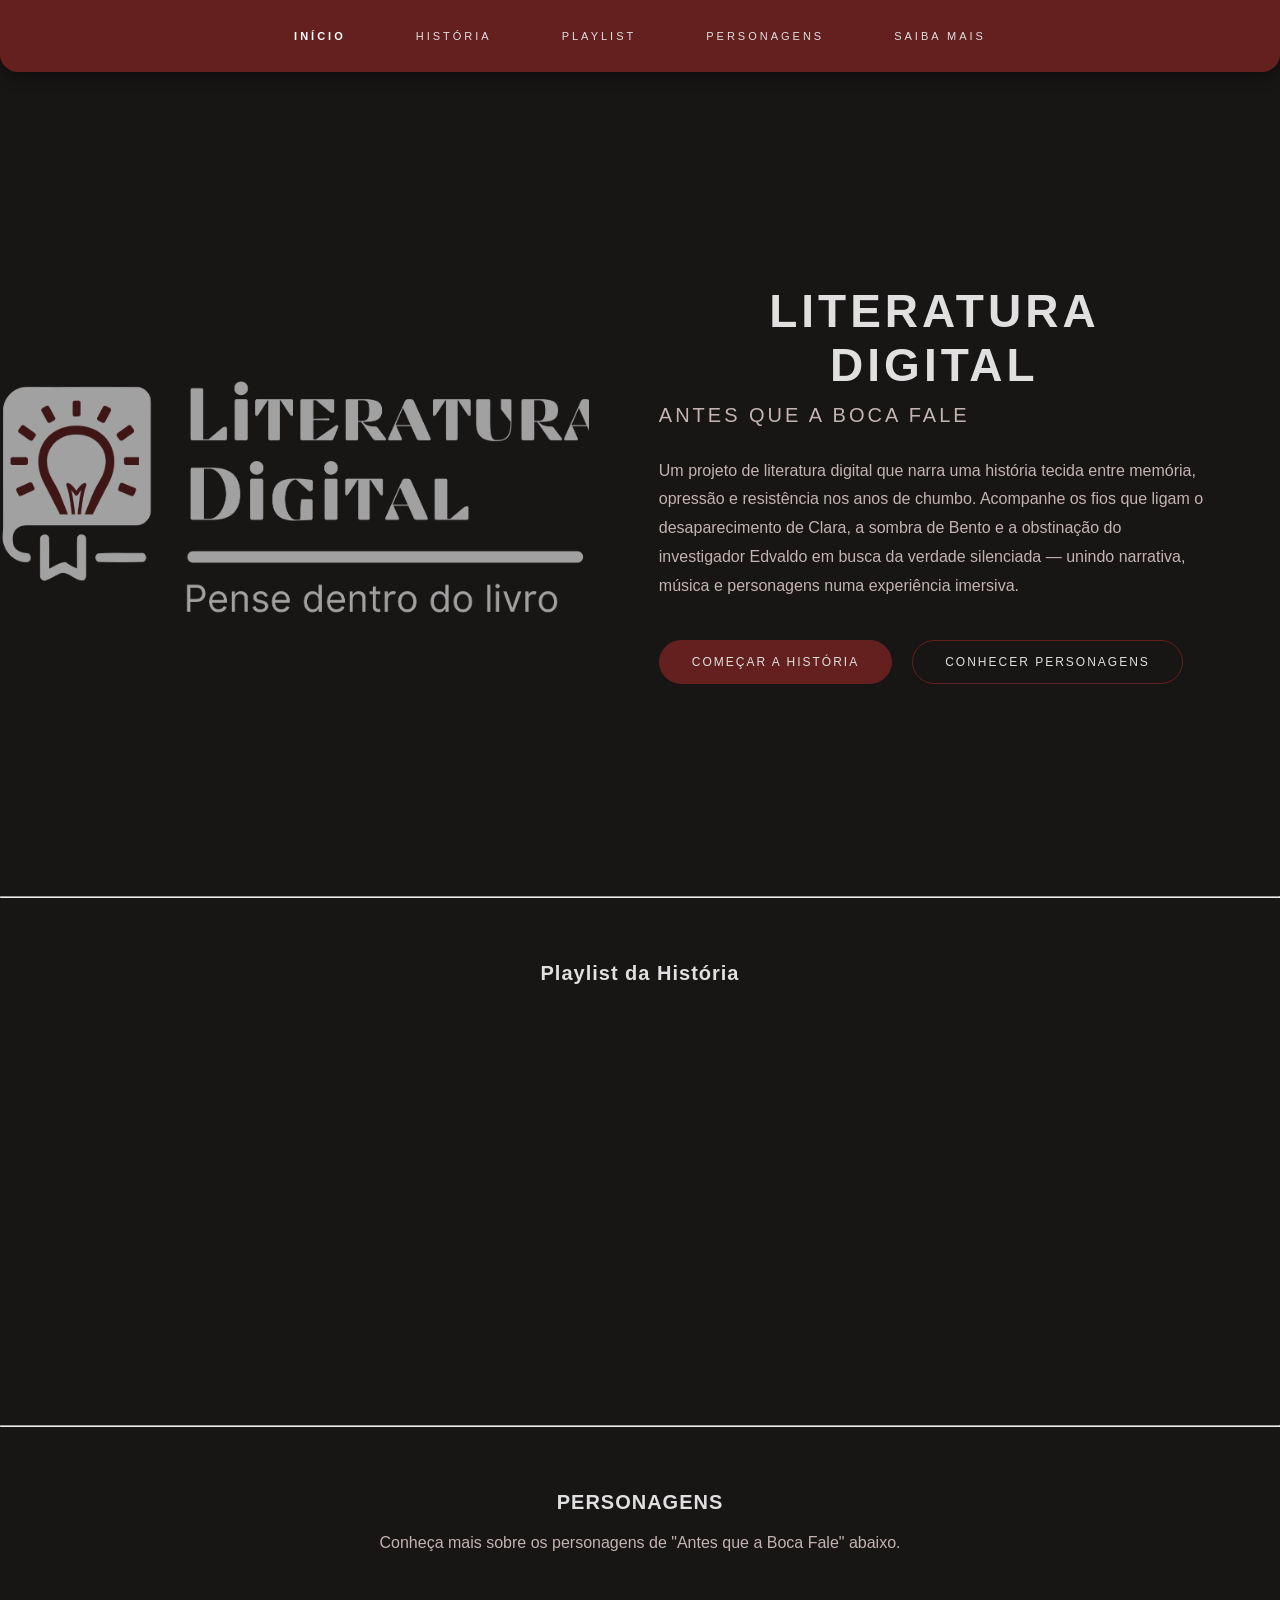
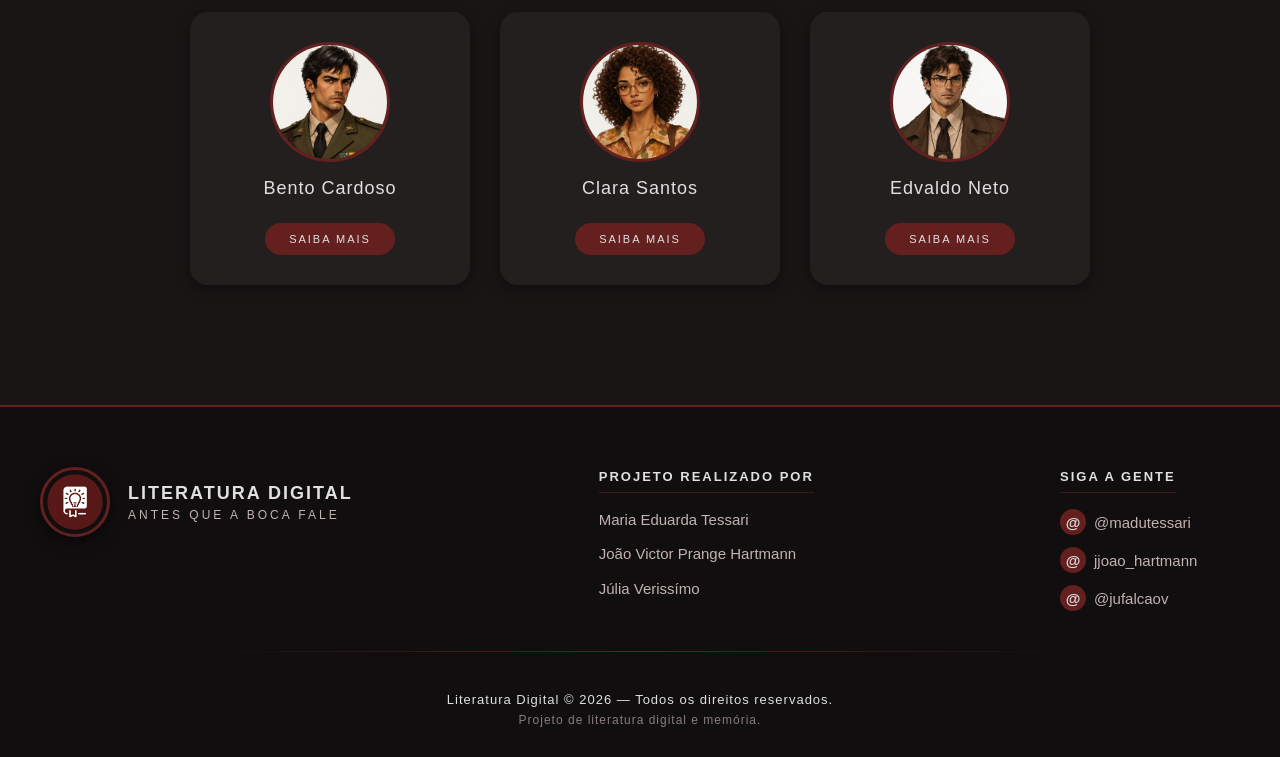
==== commit 1fb0846d: "ajustes" ====
--- a/index.html
+++ b/index.html
@@ -18,7 +18,7 @@
                 <li><a class="botao-nav" href="historia.html">História</a></li>
                 <li><a class="botao-nav" href="#playlist">playlist</a></li>
                 <li><a class="botao-nav" href="#personagens">personagens</a></li>
-                <li><a class="botao-nav" href="saiba-mais.html">Saiba Mais</a></li>
+                <li><a class="botao-nav" href="#footer">Saiba Mais</a></li>
             </ul>
         </nav>
     </header>
@@ -49,7 +49,7 @@
 
     <div class="playlist-info" id="playlist">
         <main class="playlist">
-            <h1>Playlist da História:</h1>
+            <h1><strong>Playlist da História</strong></h1>
             <iframe data-testid="embed-iframe" style="border-radius:12px"
                 src="https://open.spotify.com/embed/playlist/1zv61Zt51IT7pCYoa7rVtX?utm_source=generator&si=7d6cbf060c034e33"
                 width="100%" height="352" frameBorder="0" allowfullscreen=""
@@ -60,7 +60,7 @@
 
     <hr>
     <div class="info-perso" id="personagens">
-        <h1>PERSONAGENS: </h1>
+        <h1><strong>PERSONAGENS</strong></h1>
         <p class="subtitulo">Conheça mais sobre os personagens de "Antes que a Boca Fale" abaixo.</p>
         <div class="container-cards">
 
@@ -133,7 +133,7 @@
 
 
 
-    <footer class="footer">
+    <footer id="footer" class="footer">
         <div class="footer-grid">
 
             <!-- Marca -->
@@ -157,7 +157,7 @@
 
             <!-- Instagram -->
             <div class="footer-secao footer-social">
-                <h3 class="footer-titulo-secao">Siga-nos</h3>
+                <h3 class="footer-titulo-secao">Siga a gente</h3>
                 <ul class="footer-lista">
                     <li class="footer-item">
                         <a href="https://instagram.com/madutessari" target="_blank" rel="noopener"
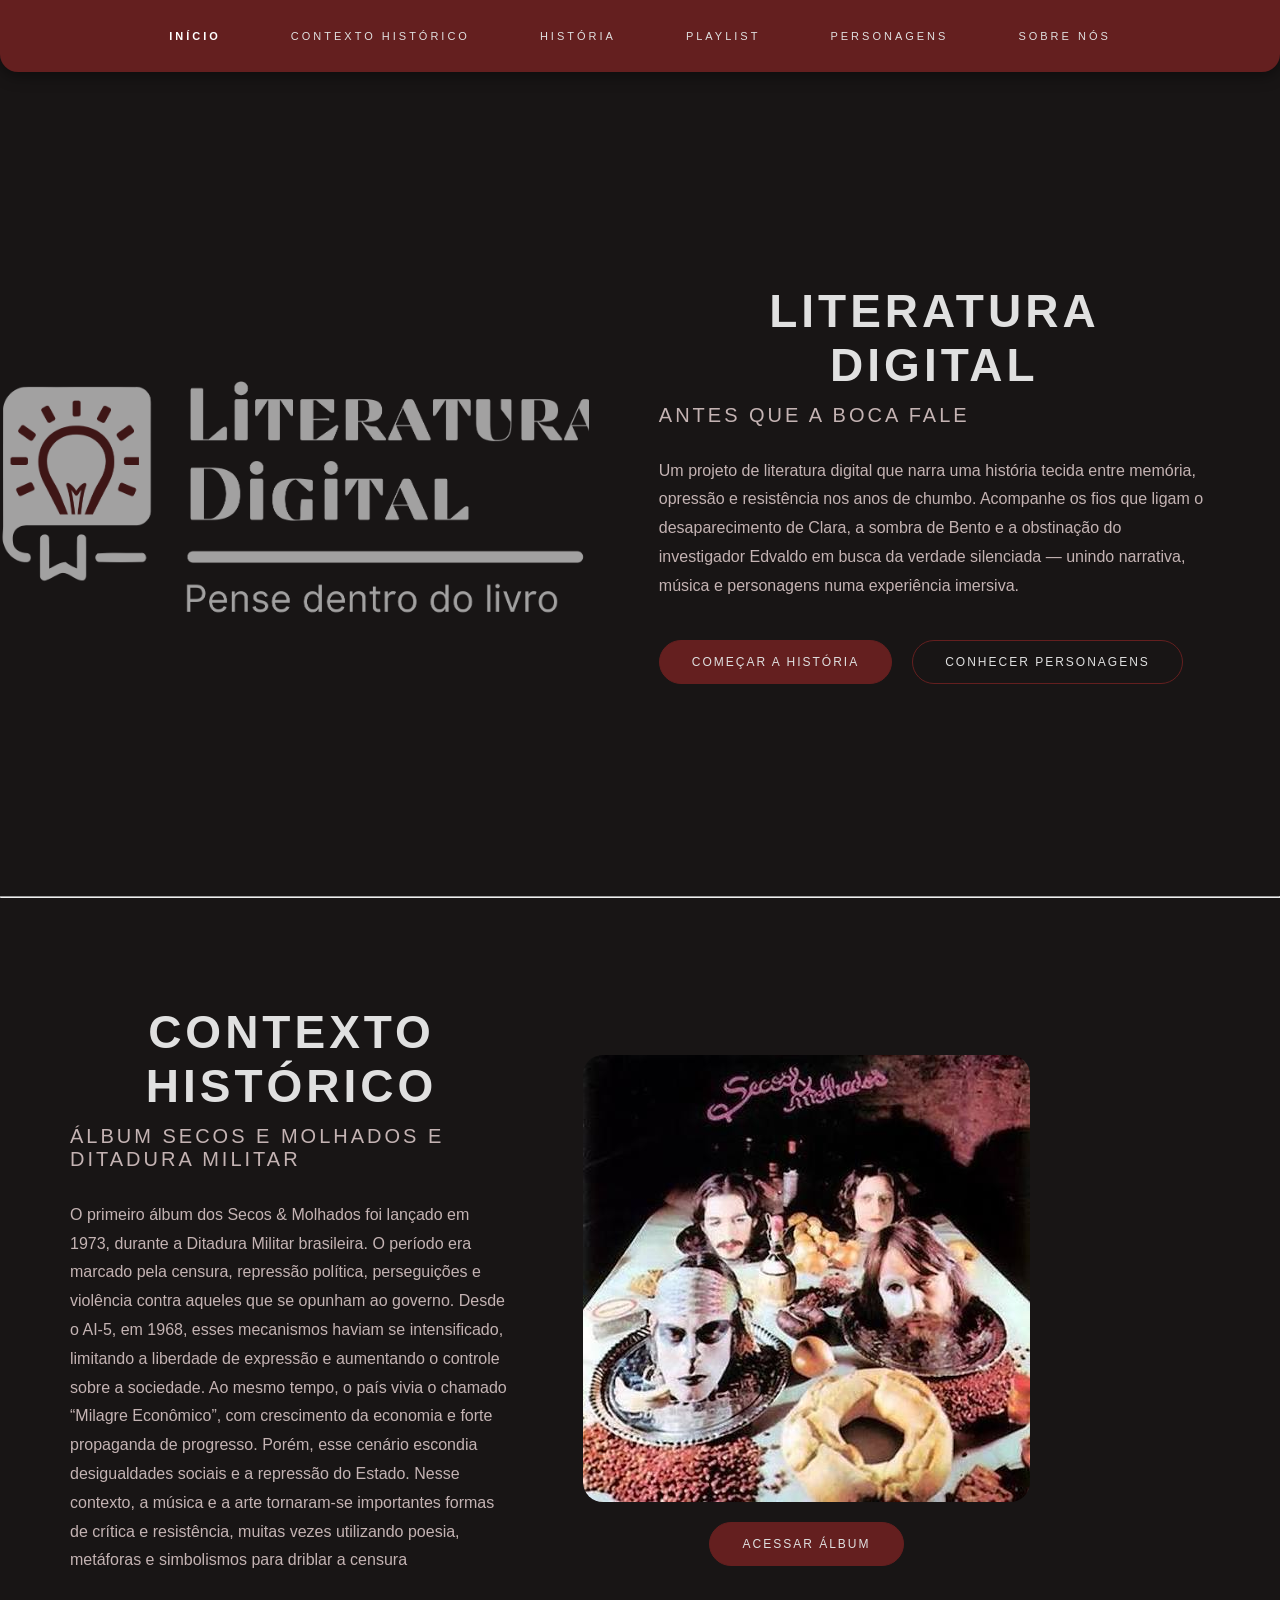
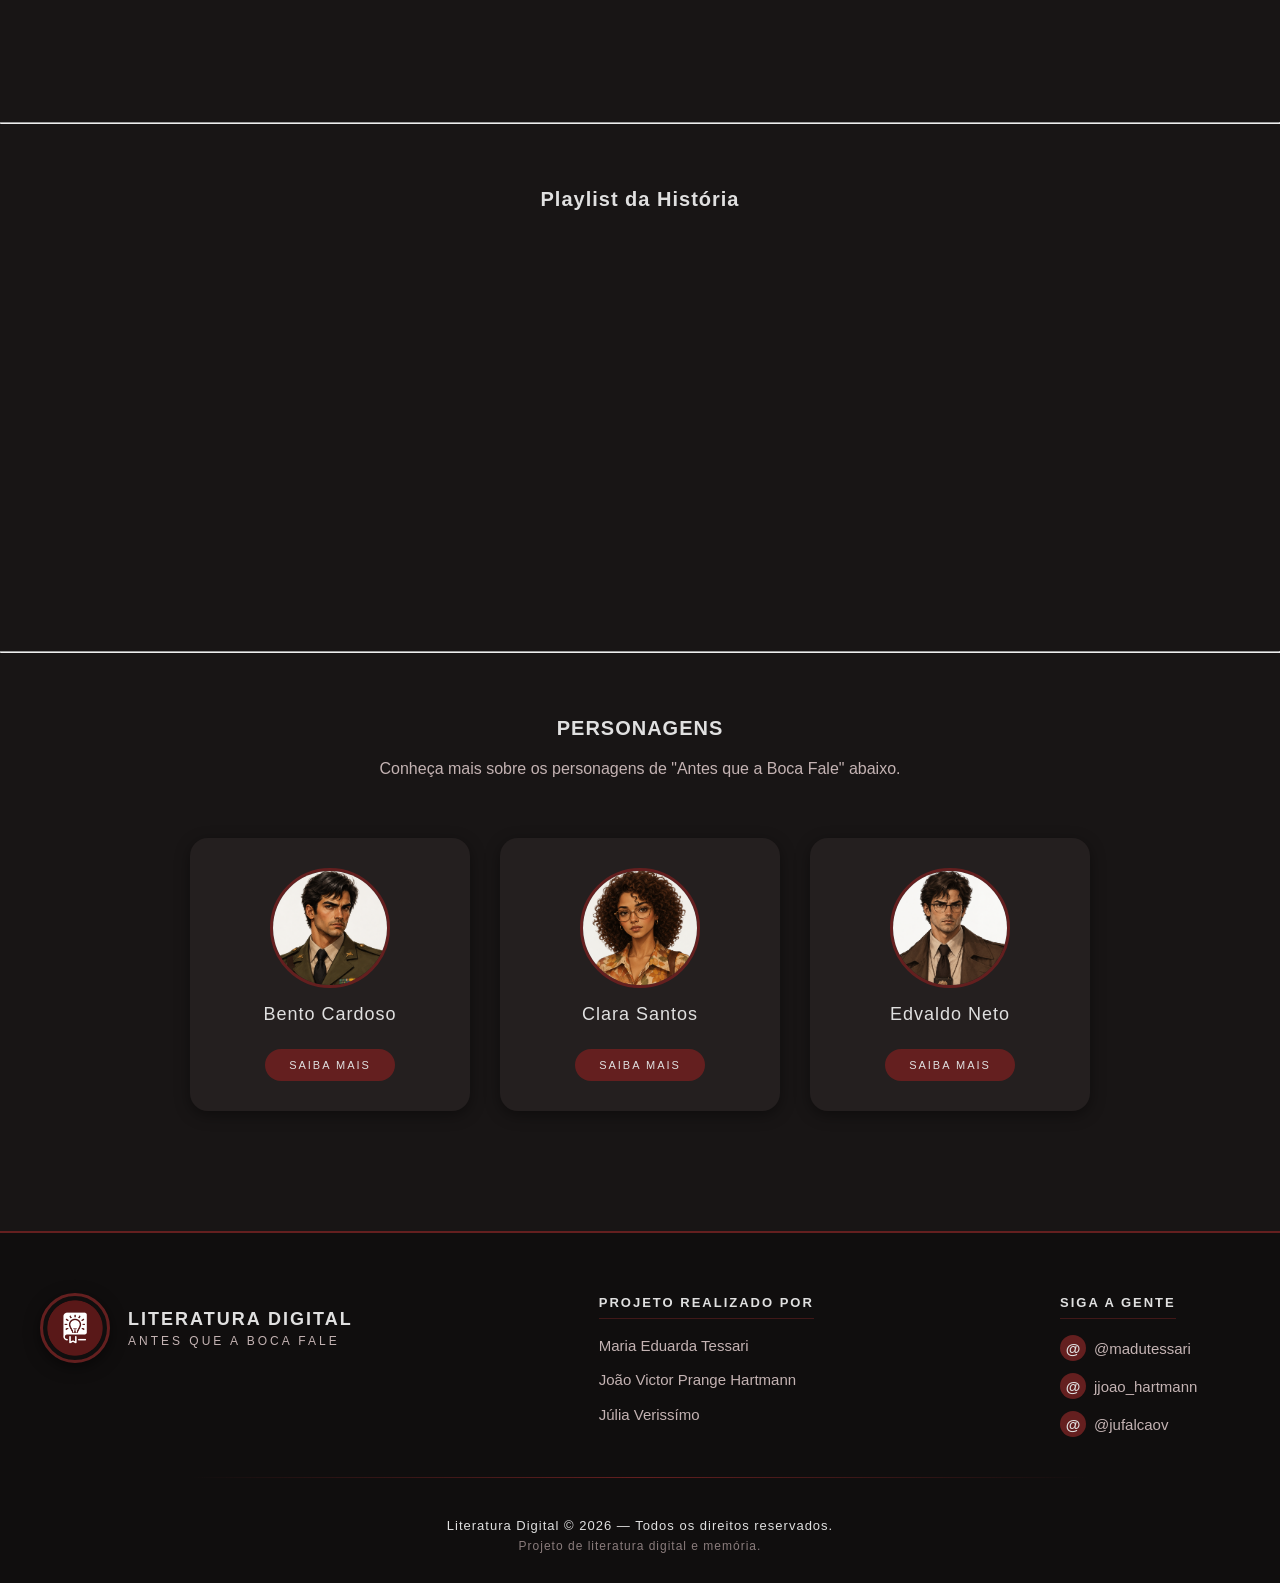
==== commit e847a2f1: "contexto histórico e atualização do header" ====
--- a/index.html
+++ b/index.html
@@ -15,10 +15,12 @@
         <nav>
             <ul class="menu">
                 <li><a class="botao-nav ativo" href="index.html">Início</a></li>
+                <li><a class="botao-nav" href="#contexto">Contexto Histórico</a></li>
                 <li><a class="botao-nav" href="historia.html">História</a></li>
                 <li><a class="botao-nav" href="#playlist">playlist</a></li>
                 <li><a class="botao-nav" href="#personagens">personagens</a></li>
-                <li><a class="botao-nav" href="#footer">Saiba Mais</a></li>
+                <li><a class="botao-nav" href="#footer">sobre nós</a></li>
+                
             </ul>
         </nav>
     </header>
@@ -42,6 +44,29 @@
                 <a href="historia.html" class="botao-cta">Começar a história</a>
                 <a href="#personagens" class="botao-cta secundario">Conhecer personagens</a>
             </div>
+        </div>
+    </section>
+
+    <hr>
+    <section class="hero">
+        <div class="hero-conteudo" id="contexto">
+            <h1 class="hero-titulo">Contexto Histórico</h1>
+            <p class="hero-subtitulo">Álbum Secos e Molhados e Ditadura Militar</p>
+            <p class="hero-sinopse">
+                O primeiro álbum dos Secos & Molhados foi lançado em 1973, durante a Ditadura Militar brasileira. O
+                período era marcado pela censura, repressão política, perseguições e violência contra aqueles que se
+                opunham ao governo. Desde o AI-5, em 1968, esses mecanismos haviam se intensificado, limitando a
+                liberdade de expressão e aumentando o controle sobre a sociedade. Ao mesmo tempo, o país vivia o chamado “Milagre Econômico”, com crescimento da economia e forte
+                propaganda de progresso. Porém, esse cenário escondia desigualdades sociais e a repressão do Estado.
+                Nesse contexto, a música e a arte tornaram-se importantes formas de crítica e resistência, muitas vezes
+                utilizando poesia, metáforas e simbolismos para driblar a censura
+            </p>
+        </div>
+        
+    
+        <div class="album-capa">
+            <img src="imagens/secos-e-molhados.jpg" alt="Capa do Álbum Secos e Molhados">
+            <a href="https://open.spotify.com/intl-pt/album/4rNGFFaXZ7l0Vg6QrcHcUi?si=ljJKMiHbTG2yqJ_zAcIBiA" class="botao-cta" target="_blank">Acessar Álbum</a>
         </div>
     </section>
 
--- a/css/index.css
+++ b/css/index.css
@@ -527,4 +527,24 @@
         flex-direction: column;
         gap: 32px;
     }
+}
+
+.album-capa {
+    display: flex;
+    flex-direction: column;
+    align-items: center; 
+    justify-content: center;
+    gap: 20px; 
+    margin-right: 250px;
+}
+
+.album-capa img {
+    border-radius: 20px; 
+    max-width: 100%;
+    height: auto;
+}
+
+.album-capa .botao-cta {
+    align-self: center; 
+    margin: 0 !important; 
 }
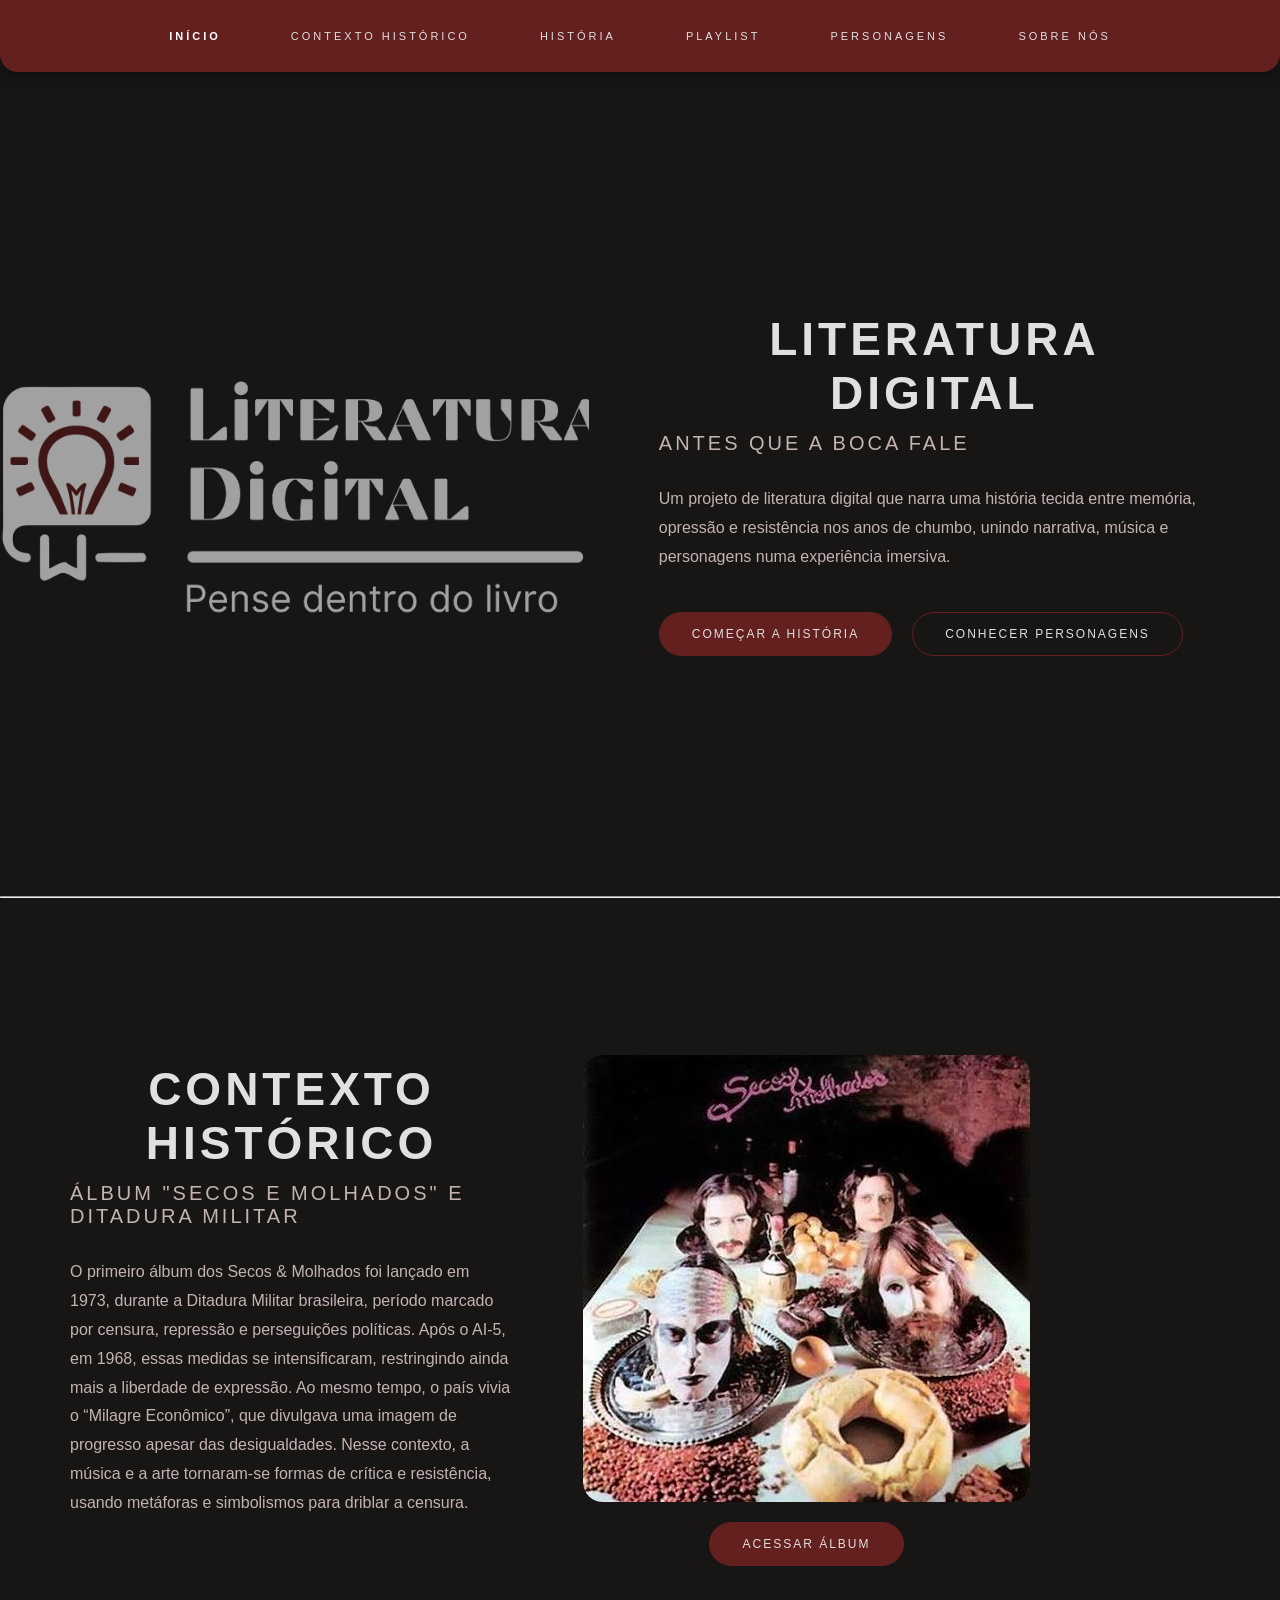
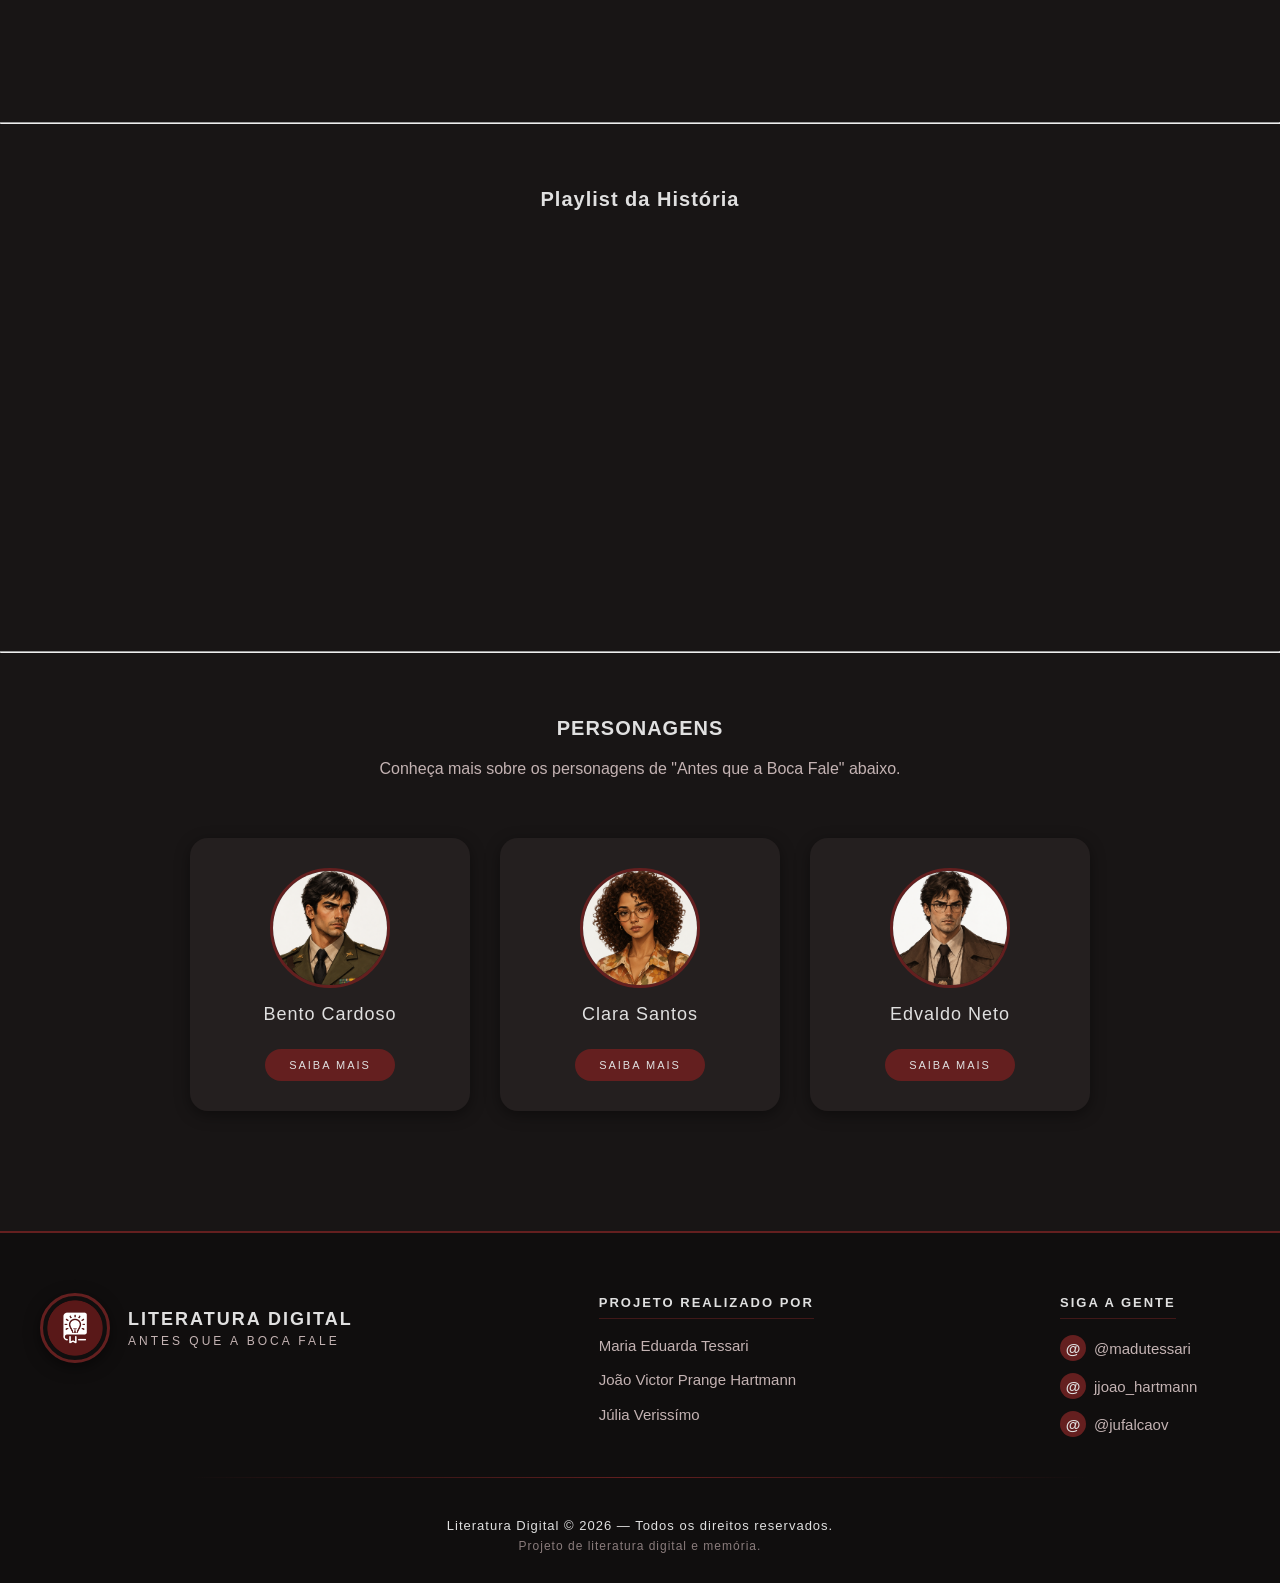
==== commit 05851a10: "inicio da historia" ====
--- a/index.html
+++ b/index.html
@@ -20,7 +20,7 @@
                 <li><a class="botao-nav" href="#playlist">playlist</a></li>
                 <li><a class="botao-nav" href="#personagens">personagens</a></li>
                 <li><a class="botao-nav" href="#footer">sobre nós</a></li>
-                
+
             </ul>
         </nav>
     </header>
@@ -35,9 +35,7 @@
             <p class="hero-subtitulo">Antes que a Boca Fale</p>
             <p class="hero-sinopse">
                 Um projeto de literatura digital que narra uma história tecida entre memória,
-                opressão e resistência nos anos de chumbo. Acompanhe os fios que ligam o
-                desaparecimento de Clara, a sombra de Bento e a obstinação do investigador
-                Edvaldo em busca da verdade silenciada — unindo narrativa, música e personagens
+                opressão e resistência nos anos de chumbo, unindo narrativa, música e personagens
                 numa experiência imersiva.
             </p>
             <div class="hero-botoes">
@@ -51,22 +49,21 @@
     <section class="hero">
         <div class="hero-conteudo" id="contexto">
             <h1 class="hero-titulo">Contexto Histórico</h1>
-            <p class="hero-subtitulo">Álbum Secos e Molhados e Ditadura Militar</p>
+            <p class="hero-subtitulo">Álbum "Secos e Molhados" e Ditadura Militar</p>
             <p class="hero-sinopse">
-                O primeiro álbum dos Secos & Molhados foi lançado em 1973, durante a Ditadura Militar brasileira. O
-                período era marcado pela censura, repressão política, perseguições e violência contra aqueles que se
-                opunham ao governo. Desde o AI-5, em 1968, esses mecanismos haviam se intensificado, limitando a
-                liberdade de expressão e aumentando o controle sobre a sociedade. Ao mesmo tempo, o país vivia o chamado “Milagre Econômico”, com crescimento da economia e forte
-                propaganda de progresso. Porém, esse cenário escondia desigualdades sociais e a repressão do Estado.
-                Nesse contexto, a música e a arte tornaram-se importantes formas de crítica e resistência, muitas vezes
-                utilizando poesia, metáforas e simbolismos para driblar a censura
+                O primeiro álbum dos Secos & Molhados foi lançado em 1973, durante a Ditadura Militar brasileira, período marcado
+                por censura, repressão e perseguições políticas. Após o AI-5, em 1968, essas medidas se intensificaram,
+                restringindo ainda mais a liberdade de expressão. Ao mesmo tempo, o país vivia o “Milagre Econômico”,
+                que divulgava uma imagem de progresso apesar das desigualdades. Nesse contexto, a música e a arte
+                tornaram-se formas de crítica e resistência, usando metáforas e simbolismos para driblar a censura.
             </p>
         </div>
-        
-    
+
+
         <div class="album-capa">
             <img src="imagens/secos-e-molhados.jpg" alt="Capa do Álbum Secos e Molhados">
-            <a href="https://open.spotify.com/intl-pt/album/4rNGFFaXZ7l0Vg6QrcHcUi?si=ljJKMiHbTG2yqJ_zAcIBiA" class="botao-cta" target="_blank">Acessar Álbum</a>
+            <a href="https://open.spotify.com/intl-pt/album/4rNGFFaXZ7l0Vg6QrcHcUi?si=ljJKMiHbTG2yqJ_zAcIBiA"
+                class="botao-cta" target="_blank">Acessar Álbum</a>
         </div>
     </section>
 
@@ -99,7 +96,7 @@
 
             <div id="detalhes-p2" class="modal-sobreposicao">
                 <div class="modal-conteudo">
-                    <a href="#" class="botao-fechar">&times;</a>
+                    <a href="#personagens" class="botao-fechar">&times;</a>
                     <img src="imagens/bento-foto.png" alt="Bento" class="foto-modal">
                     <h3>Bento Cardoso - PRINCIPAL SUSPEITO</h3>
                     <p>Oficial do Exército vindo de uma família influente, Bento esconde um comportamento possessivo e
@@ -119,7 +116,7 @@
 
             <div id="detalhes-p1" class="modal-sobreposicao">
                 <div class="modal-conteudo">
-                    <a href="#" class="botao-fechar">&times;</a>
+                    <a href="#personagens" class="botao-fechar">&times;</a>
                     <img src="imagens/clara.png" alt="Clara" class="foto-modal">
                     <h3>Clara Santos - DESAPARECIDA</h3>
                     <p>Jovem de 21 anos, natural de Florianópolis, Clara representa a busca por autonomia em meio à
@@ -140,7 +137,7 @@
 
             <div id="detalhes-p3" class="modal-sobreposicao">
                 <div class="modal-conteudo">
-                    <a href="#" class="botao-fechar">&times;</a>
+                    <a href="#personagens" class="botao-fechar">&times;</a>
                     <img src="imagens/edvaldo.png" alt="Edvaldo" class="foto-modal">
                     <h3>Edvaldo Neto - INVESTIGADOR</h3>
                     <p>Investigador encarregado do caso em 1974, Neto é um policial obstinado que busca a verdade sobre
